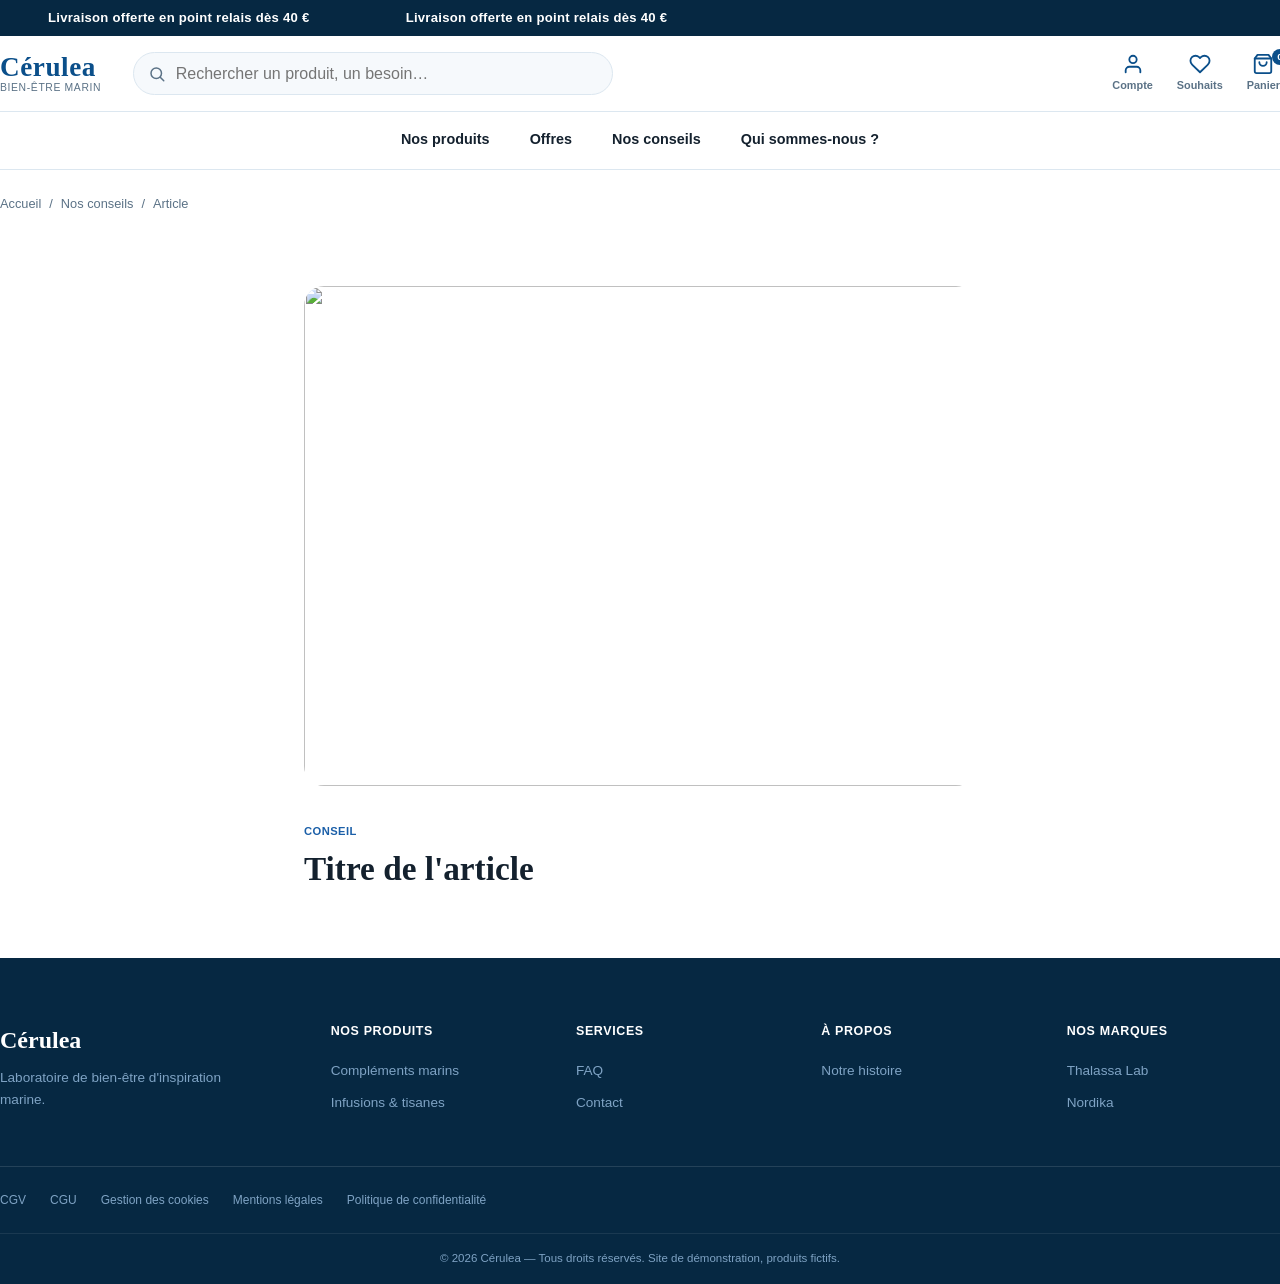
==== pages/article.html @ 28224908 "Version initiale du site Cérulea Site vitrine statique HTML/CSS/JS reprenant la structure fonctionne" ====
<!DOCTYPE html>
<html lang="fr">
<head>
<meta charset="UTF-8">
<meta name="viewport" content="width=device-width, initial-scale=1.0">
<title>Article — CÉRULEA</title>
<meta name="description" content="Conseils bien-être Cérulea.">
<link rel="icon" href="data:,">
<link rel="stylesheet" href="../css/variables.css">
<link rel="stylesheet" href="../css/base.css">
<link rel="stylesheet" href="../css/layout.css">
<link rel="stylesheet" href="../css/components.css">
<link rel="stylesheet" href="../css/responsive.css">
<style>
  .article-body { max-width: 720px; margin: 0 auto; padding: var(--space-6) var(--space-4); }
  .article-body img { border-radius: var(--radius-lg); margin-bottom: var(--space-5); aspect-ratio: 16/9; object-fit: cover; }
  .article-body h1 { font-family: var(--font-display); font-size: clamp(1.6rem, 2.6vw, 2.2rem); margin-bottom: var(--space-3); }
  .article-body p { margin-bottom: var(--space-3); color: var(--c-text); }
  .article-body h2 { color: var(--c-primary); font-size: 1.15rem; margin: var(--space-5) 0 var(--space-2); }
</style>
</head>
<body>
<a class="skip-link" href="#contenu">Aller au contenu</a>

<div class="announcement-bar">
  <div class="announcement-track">
    <span class="announcement-item">Livraison offerte en point relais dès 40 €</span>
    <span class="announcement-item" aria-hidden="true">Livraison offerte en point relais dès 40 €</span>
  </div>
</div>

<header class="site-header">
  <div class="container header-inner">
    <button class="header-burger" aria-label="Ouvrir le menu" aria-expanded="false"><span></span><span></span><span></span></button>
    <a href="../index.html" class="logo">
      <span class="logo-mark">Cérulea</span>
      <span class="logo-baseline">Bien-être marin</span>
    </a>
    <div class="header-search">
      <svg viewBox="0 0 24 24" fill="none" stroke="currentColor" stroke-width="2" stroke-linecap="round" stroke-linejoin="round"><circle cx="11" cy="11" r="7"/><line x1="21" y1="21" x2="16.65" y2="16.65"/></svg>
      <input type="search" placeholder="Rechercher un produit, un besoin…" aria-label="Rechercher">
    </div>
    <nav class="header-actions" aria-label="Compte et panier">
      <a href="contact.html" class="header-action">
        <svg viewBox="0 0 24 24" fill="none" stroke="currentColor" stroke-width="2" stroke-linecap="round" stroke-linejoin="round"><path d="M20 21v-2a4 4 0 0 0-4-4H8a4 4 0 0 0-4 4v2"/><circle cx="12" cy="7" r="4"/></svg>
        Compte
      </a>
      <a href="#" class="header-action">
        <svg viewBox="0 0 24 24" fill="none" stroke="currentColor" stroke-width="2" stroke-linecap="round" stroke-linejoin="round"><path d="M20.8 4.6a5.5 5.5 0 0 0-7.8 0L12 5.6l-1-1a5.5 5.5 0 0 0-7.8 7.8l1 1L12 21l7.8-7.6 1-1a5.5 5.5 0 0 0 0-7.8z"/></svg>
        Souhaits
        <span class="header-action-badge" data-wishlist-count>0</span>
      </a>
      <a href="#" class="header-action">
        <svg viewBox="0 0 24 24" fill="none" stroke="currentColor" stroke-width="2" stroke-linecap="round" stroke-linejoin="round"><path d="M6 2 3 6v14a2 2 0 0 0 2 2h14a2 2 0 0 0 2-2V6l-3-4Z"/><path d="M3 6h18"/><path d="M16 10a4 4 0 0 1-8 0"/></svg>
        Panier
        <span class="header-action-badge">0</span>
      </a>
    </nav>
  </div>
  <nav class="main-nav" aria-label="Navigation principale">
    <div class="container">
      <ul class="main-nav-list">
        <li class="main-nav-item"><a href="categorie.html?cat=complements" class="main-nav-link">Nos produits</a></li>
        <li class="main-nav-item"><a href="categorie.html?cat=offres" class="main-nav-link">Offres</a></li>
        <li class="main-nav-item"><a href="blog.html" class="main-nav-link">Nos conseils</a></li>
        <li class="main-nav-item"><a href="contact.html" class="main-nav-link">Qui sommes-nous&nbsp;?</a></li>
      </ul>
    </div>
  </nav>
</header>

<main id="contenu">
  <nav class="breadcrumb container" aria-label="Fil d'ariane">
    <a href="../index.html">Accueil</a> / <a href="blog.html">Nos conseils</a> / <span data-article-title>Article</span>
  </nav>

  <article class="article-body">
    <img id="article-image" src="https://placehold.co/900x500/0B4F8A/FFFFFF?text=Cerulea" alt="" width="900" height="500">
    <span class="article-card-tag" data-article-tag>Conseil</span>
    <h1 data-article-title>Titre de l'article</h1>
    <div data-article-content></div>
  </article>
</main>

<footer class="site-footer">
  <div class="container footer-top">
    <div>
      <p class="footer-brand-logo">Cérulea</p>
      <p class="footer-brand-text">Laboratoire de bien-être d'inspiration marine.</p>
    </div>
    <div class="footer-col">
      <p class="footer-col-title">Nos produits</p>
      <ul>
        <li><a href="categorie.html?cat=complements">Compléments marins</a></li>
        <li><a href="categorie.html?cat=infusions">Infusions &amp; tisanes</a></li>
      </ul>
    </div>
    <div class="footer-col">
      <p class="footer-col-title">Services</p>
      <ul>
        <li><a href="contact.html">FAQ</a></li>
        <li><a href="contact.html">Contact</a></li>
      </ul>
    </div>
    <div class="footer-col">
      <p class="footer-col-title">À propos</p>
      <ul>
        <li><a href="contact.html">Notre histoire</a></li>
      </ul>
    </div>
    <div class="footer-col">
      <p class="footer-col-title">Nos marques</p>
      <ul>
        <li><a href="#">Thalassa Lab</a></li>
        <li><a href="#">Nordika</a></li>
      </ul>
    </div>
  </div>
  <div class="container footer-bottom">
    <div class="footer-legal">
      <a href="cgv.html">CGV</a>
      <a href="cgu.html">CGU</a>
      <a href="cookies.html">Gestion des cookies</a>
      <a href="mentions-legales.html">Mentions légales</a>
      <a href="confidentialite.html">Politique de confidentialité</a>
    </div>
  </div>
  <p class="footer-copyright">© <span data-year></span> Cérulea — Tous droits réservés. Site de démonstration, produits fictifs.</p>
</footer>

<script src="../js/main.js"></script>
<script src="../js/wishlist.js"></script>
<script>
  const articles = {
    "magnesium-marin-sommeil": {
      title: "Pourquoi le magnésium marin aide à mieux dormir",
      tag: "Sommeil",
      img: "https://placehold.co/900x500/0B4F8A/FFFFFF?text=Magn%C3%A9sium+Marin",
      html: "<p>Le magnésium joue un rôle central dans la régulation du système nerveux. Sa forme marine, extraite de l'eau de mer profonde, est reconnue pour sa bonne tolérance digestive.</p><h2>Un minéral clé pour l'endormissement</h2><p>En soirée, un apport en magnésium peut aider à relâcher les tensions musculaires et à préparer le corps au repos.</p><h2>Comment l'intégrer à sa routine</h2><p>Une prise le soir, 30 minutes avant le coucher, associée à une réduction des écrans, constitue une base simple à mettre en place.</p>"
    },
    "algues-digestion": {
      title: "Ce que les algues font vraiment pour votre digestion",
      tag: "Digestion",
      img: "https://placehold.co/900x500/1B5FA8/FFFFFF?text=Algues+%26+Digestion",
      html: "<p>Riches en fibres et en minéraux, certaines algues comme le kombu sont utilisées depuis longtemps pour accompagner le confort digestif.</p><h2>Des fibres qui nourrissent le microbiote</h2><p>Elles favorisent le transit et l'équilibre de la flore intestinale.</p><h2>À quel moment les consommer</h2><p>En infusion après le repas, elles s'intègrent facilement à une routine quotidienne.</p>"
    },
    "routine-immunite-hiver": {
      title: "3 gestes simples pour soutenir son immunité cet hiver",
      tag: "Immunité",
      img: "https://placehold.co/900x500/083A66/FFFFFF?text=Routine+Hiver",
      html: "<p>L'hiver met notre organisme à l'épreuve. Quelques gestes simples permettent de soutenir ses défenses naturelles.</p><h2>1. Miser sur la vitamine C et le zinc marin</h2><p>Ces deux actifs sont régulièrement étudiés pour leur rôle dans le fonctionnement normal du système immunitaire.</p><h2>2. Soigner son sommeil</h2><p>Un sommeil de qualité reste l'un des piliers les plus sous-estimés de l'immunité.</p><h2>3. Bouger, même un peu</h2><p>Une activité physique modérée et régulière est bénéfique tout au long de l'année.</p>"
    },
    "circulation-jambes-legeres": {
      title: "Cinq habitudes simples pour des jambes plus légères",
      tag: "Circulation",
      img: "https://placehold.co/900x500/4FA3E3/FFFFFF?text=Jambes+L%C3%A9g%C3%A8res",
      html: "<p>La sensation de jambes lourdes touche de nombreuses personnes, en particulier en fin de journée.</p><h2>Surélever ses jambes</h2><p>Quelques minutes par jour suffisent à soulager la sensation de lourdeur.</p><h2>S'hydrater suffisamment</h2><p>Une bonne hydratation participe au bon fonctionnement de la circulation.</p>"
    },
    "stress-respiration": {
      title: "Trois exercices de respiration contre le stress du quotidien",
      tag: "Stress",
      img: "https://placehold.co/900x500/062842/FFFFFF?text=Stress+%26+Respiration",
      html: "<p>La respiration est un outil accessible à tout moment pour apaiser le système nerveux.</p><h2>La cohérence cardiaque</h2><p>Six respirations par minute, pendant cinq minutes, trois fois par jour.</p><h2>La respiration abdominale</h2><p>Elle favorise un relâchement profond du diaphragme et des épaules.</p>"
    },
    "peau-hydratation-hiver": {
      title: "Comment préserver l'hydratation de sa peau en hiver",
      tag: "Peau",
      img: "https://placehold.co/900x500/1B5FA8/FFFFFF?text=Peau+%26+Hydratation",
      html: "<p>Le froid et le chauffage assèchent la peau, qui a besoin d'une routine adaptée en hiver.</p><h2>Miser sur les actifs marins</h2><p>Le collagène marin et les oméga-3 participent au maintien du film hydrolipidique.</p><h2>Ne pas négliger l'intérieur</h2><p>Une bonne hydratation générale complète les soins appliqués sur la peau.</p>"
    }
  };
  const slug = new URLSearchParams(window.location.search).get("slug");
  const article = articles[slug];
  if (article) {
    document.title = article.title + " — CÉRULEA";
    document.querySelectorAll("[data-article-title]").forEach(el => el.textContent = article.title);
    document.querySelector("[data-article-tag]").textContent = article.tag;
    document.querySelector("[data-article-content]").innerHTML = article.html;
    document.getElementById("article-image").src = article.img;
    document.getElementById("article-image").alt = article.title;
  }
</script>
</body>
</html>
---- css/variables.css ----
/* ==========================================================================
   CÉRULEA — Variables globales (palette, typo, espacements, ombres)
   ========================================================================== */

:root {
  /* --- Neutres --- */
  --white: #FFFFFF;
  --gray-50: #F6F9FC;
  --gray-100: #EDF2F7;
  --gray-border: #DCE7F0;
  --text-primary: #14212E;
  --text-muted: #5B7286;

  /* --- Bleus de marque --- */
  --blue-950: #062842;
  --blue-900: #083A66;
  --blue-700: #0B4F8A;
  --blue-500: #1B5FA8;
  --blue-300: #4FA3E3;
  --blue-100: #EAF3FB;
  --blue-50: #F4F9FD;

  /* --- Tokens sémantiques --- */
  --c-bg: var(--white);
  --c-bg-alt: var(--gray-50);
  --c-section-accent: var(--blue-100);
  --c-section-accent-soft: var(--blue-50);
  --c-primary: var(--blue-700);
  --c-primary-hover: var(--blue-900);
  --c-secondary: var(--blue-500);
  --c-accent: var(--blue-300);
  --c-text: var(--text-primary);
  --c-text-muted: var(--text-muted);
  --c-border: var(--gray-border);
  --c-white: var(--white);
  --c-badge-bg: var(--blue-700);
  --c-badge-text: var(--white);
  --c-price-strike: var(--text-muted);
  --c-footer-bg: var(--blue-950);
  --c-footer-text: var(--blue-100);
  --c-footer-text-muted: #7FA3C4;

  /* --- Typographie --- */
  --font-base: "Segoe UI", -apple-system, BlinkMacSystemFont, "Helvetica Neue", Arial, sans-serif;
  --font-display: Georgia, "Times New Roman", serif;

  /* --- Rayons --- */
  --radius-sm: 6px;
  --radius-md: 12px;
  --radius-lg: 20px;
  --radius-pill: 999px;

  /* --- Ombres --- */
  --shadow-sm: 0 1px 3px rgba(11, 79, 138, 0.08);
  --shadow-md: 0 6px 20px rgba(11, 79, 138, 0.12);
  --shadow-lg: 0 16px 40px rgba(6, 40, 66, 0.16);

  /* --- Espacements --- */
  --space-1: 4px;
  --space-2: 8px;
  --space-3: 16px;
  --space-4: 24px;
  --space-5: 32px;
  --space-6: 48px;
  --space-7: 64px;
  --space-8: 96px;

  /* --- Conteneur --- */
  --container-max: 1280px;

  /* --- Transitions --- */
  --transition-fast: 0.15s ease;
  --transition-base: 0.25s ease;
}
---- css/base.css ----
/* ==========================================================================
   CÉRULEA — Reset et styles de base
   ========================================================================== */

*,
*::before,
*::after {
  box-sizing: border-box;
}

html {
  scroll-behavior: smooth;
}

body {
  margin: 0;
  font-family: var(--font-base);
  color: var(--c-text);
  background: var(--c-bg);
  line-height: 1.55;
  -webkit-font-smoothing: antialiased;
}

img {
  max-width: 100%;
  display: block;
}

a {
  color: inherit;
  text-decoration: none;
}

ul,
ol {
  margin: 0;
  padding: 0;
  list-style: none;
}

h1,
h2,
h3,
h4,
p {
  margin: 0;
}

button,
input,
select,
textarea {
  font-family: inherit;
  font-size: inherit;
  color: inherit;
}

button {
  cursor: pointer;
  border: none;
  background: none;
}

.container {
  width: 100%;
  max-width: var(--container-max);
  margin: 0 auto;
  padding: 0 var(--space-4);
}

.section {
  padding: var(--space-7) 0;
}

.section--accent {
  background: var(--c-section-accent);
}

.section--alt {
  background: var(--c-bg-alt);
}

.section-head {
  display: flex;
  align-items: flex-end;
  justify-content: space-between;
  gap: var(--space-4);
  margin-bottom: var(--space-5);
  flex-wrap: wrap;
}

.section-eyebrow {
  display: block;
  font-size: 0.8rem;
  font-weight: 700;
  letter-spacing: 0.08em;
  text-transform: uppercase;
  color: var(--c-secondary);
  margin-bottom: var(--space-2);
}

.section-title {
  font-size: clamp(1.5rem, 2.4vw, 2.1rem);
  font-weight: 700;
  color: var(--c-text);
}

.section-subtitle {
  color: var(--c-text-muted);
  font-size: 1rem;
  margin-top: var(--space-2);
  max-width: 60ch;
}

.link-more {
  color: var(--c-primary);
  font-weight: 600;
  white-space: nowrap;
  border-bottom: 2px solid var(--c-accent);
  padding-bottom: 2px;
  transition: color var(--transition-fast);
}

.link-more:hover {
  color: var(--c-primary-hover);
}

.visually-hidden {
  position: absolute;
  width: 1px;
  height: 1px;
  overflow: hidden;
  clip: rect(0 0 0 0);
  white-space: nowrap;
}

.skip-link {
  position: absolute;
  left: -999px;
  top: 0;
  background: var(--c-primary);
  color: var(--c-white);
  padding: var(--space-2) var(--space-3);
  z-index: 999;
  border-radius: 0 0 var(--radius-sm) 0;
}

.skip-link:focus {
  left: 0;
}

/* --- Boutons --- */
.btn {
  display: inline-flex;
  align-items: center;
  justify-content: center;
  gap: var(--space-2);
  padding: 0.85em 1.6em;
  border-radius: var(--radius-pill);
  font-weight: 600;
  font-size: 0.95rem;
  transition: background var(--transition-fast), color var(--transition-fast), transform var(--transition-fast);
}

.btn:active {
  transform: scale(0.98);
}

.btn--primary {
  background: var(--c-primary);
  color: var(--c-white);
}

.btn--primary:hover {
  background: var(--c-primary-hover);
}

.btn--outline {
  background: transparent;
  color: var(--c-white);
  border: 1.5px solid var(--c-white);
}

.btn--outline:hover {
  background: rgba(255, 255, 255, 0.15);
}

.btn--outline-blue {
  background: transparent;
  color: var(--c-primary);
  border: 1.5px solid var(--c-primary);
}

.btn--outline-blue:hover {
  background: var(--c-section-accent);
}

.btn--sm {
  padding: 0.55em 1.1em;
  font-size: 0.85rem;
}

.btn--block {
  width: 100%;
}
---- css/layout.css ----
/* ==========================================================================
   CÉRULEA — Structures de mise en page réutilisables
   ========================================================================== */

/* --- Grille de cartes (solutions, blog) --- */
.grid {
  display: grid;
  gap: var(--space-4);
}

.grid--3 {
  grid-template-columns: repeat(3, 1fr);
}

.grid--4 {
  grid-template-columns: repeat(4, 1fr);
}

.grid--6 {
  grid-template-columns: repeat(6, 1fr);
}

/* --- Piste de carrousel (scroll horizontal natif) --- */
.carousel {
  position: relative;
}

.carousel-track {
  display: flex;
  gap: var(--space-4);
  overflow-x: auto;
  scroll-snap-type: x mandatory;
  padding-bottom: var(--space-2);
  scrollbar-width: thin;
  scrollbar-color: var(--c-secondary) var(--c-bg-alt);
}

.carousel-track::-webkit-scrollbar {
  height: 8px;
}

.carousel-track::-webkit-scrollbar-thumb {
  background: var(--blue-300);
  border-radius: var(--radius-pill);
}

.carousel-track::-webkit-scrollbar-track {
  background: var(--c-bg-alt);
  border-radius: var(--radius-pill);
}

.carousel-track > * {
  scroll-snap-align: start;
  flex: 0 0 auto;
}

.carousel-nav {
  display: flex;
  gap: var(--space-2);
}

.carousel-nav-btn {
  width: 42px;
  height: 42px;
  border-radius: 50%;
  background: var(--c-white);
  border: 1.5px solid var(--c-border);
  display: flex;
  align-items: center;
  justify-content: center;
  transition: background var(--transition-fast), border-color var(--transition-fast);
}

.carousel-nav-btn:hover {
  background: var(--c-section-accent);
  border-color: var(--c-secondary);
}

.carousel-nav-btn svg {
  width: 18px;
  height: 18px;
  stroke: var(--c-primary);
}

/* --- Bandes horizontales scrollables (chips besoins) --- */
.chip-row {
  display: flex;
  gap: var(--space-3);
  overflow-x: auto;
  padding-bottom: var(--space-2);
}

.chip-row::-webkit-scrollbar {
  height: 6px;
}

.chip-row::-webkit-scrollbar-thumb {
  background: var(--blue-300);
  border-radius: var(--radius-pill);
}

@media (max-width: 1100px) {
  .grid--4 {
    grid-template-columns: repeat(2, 1fr);
  }
  .grid--6 {
    grid-template-columns: repeat(3, 1fr);
  }
  .grid--3 {
    grid-template-columns: repeat(2, 1fr);
  }
}

@media (max-width: 640px) {
  .grid--4,
  .grid--6,
  .grid--3 {
    grid-template-columns: repeat(2, 1fr);
  }
}
---- css/components.css ----
/* ==========================================================================
   CÉRULEA — Composants
   ========================================================================== */

/* --------------------------------------------------------------------------
   1. Bandeau d'annonce défilant
   -------------------------------------------------------------------------- */
.announcement-bar {
  background: var(--blue-950);
  color: var(--c-white);
  overflow: hidden;
  position: sticky;
  top: 0;
  z-index: 60;
}

.announcement-track {
  display: flex;
  width: max-content;
  animation: announcement-scroll 22s linear infinite;
}

.announcement-track:hover {
  animation-play-state: paused;
}

.announcement-item {
  padding: var(--space-2) var(--space-6);
  font-size: 0.82rem;
  font-weight: 600;
  letter-spacing: 0.02em;
  white-space: nowrap;
  display: flex;
  align-items: center;
  gap: var(--space-2);
}

.announcement-item svg {
  width: 14px;
  height: 14px;
  stroke: var(--blue-300);
  flex-shrink: 0;
}

@keyframes announcement-scroll {
  from {
    transform: translateX(0);
  }
  to {
    transform: translateX(-50%);
  }
}

/* --------------------------------------------------------------------------
   2. Header
   -------------------------------------------------------------------------- */
.site-header {
  position: sticky;
  top: 32px;
  z-index: 50;
  background: var(--c-white);
  border-bottom: 1px solid var(--c-border);
}

.header-inner {
  display: flex;
  align-items: center;
  gap: var(--space-5);
  padding: var(--space-3) 0;
}

.logo {
  display: flex;
  flex-direction: column;
  line-height: 1;
  flex-shrink: 0;
}

.logo-mark {
  font-family: var(--font-display);
  font-size: 1.7rem;
  font-weight: 700;
  color: var(--c-primary);
  letter-spacing: 0.02em;
}

.logo-baseline {
  font-size: 0.65rem;
  color: var(--c-text-muted);
  letter-spacing: 0.06em;
  text-transform: uppercase;
  margin-top: 2px;
}

.header-search {
  flex: 1;
  max-width: 480px;
  position: relative;
}

.header-search input {
  width: 100%;
  padding: 0.7em 1em 0.7em 2.6em;
  border-radius: var(--radius-pill);
  border: 1.5px solid var(--c-border);
  background: var(--c-bg-alt);
  transition: border-color var(--transition-fast);
}

.header-search input:focus {
  outline: none;
  border-color: var(--c-secondary);
  background: var(--c-white);
}

.header-search svg {
  position: absolute;
  left: 0.9em;
  top: 50%;
  transform: translateY(-50%);
  width: 18px;
  height: 18px;
  stroke: var(--c-text-muted);
}

.header-actions {
  display: flex;
  align-items: center;
  gap: var(--space-4);
  margin-left: auto;
}

.header-action {
  position: relative;
  display: flex;
  flex-direction: column;
  align-items: center;
  gap: 2px;
  font-size: 0.68rem;
  color: var(--c-text-muted);
  font-weight: 600;
}

.header-action svg {
  width: 22px;
  height: 22px;
  stroke: var(--c-primary);
}

.header-action:hover svg {
  stroke: var(--c-primary-hover);
}

.header-action-badge {
  position: absolute;
  top: -4px;
  right: -8px;
  background: var(--c-primary);
  color: var(--c-white);
  font-size: 0.62rem;
  font-weight: 700;
  min-width: 16px;
  height: 16px;
  border-radius: var(--radius-pill);
  display: flex;
  align-items: center;
  justify-content: center;
  padding: 0 3px;
}

.header-burger {
  display: none;
  width: 28px;
  height: 22px;
  position: relative;
  flex-direction: column;
  justify-content: space-between;
}

.header-burger span {
  display: block;
  height: 2.5px;
  width: 100%;
  background: var(--c-primary);
  border-radius: 2px;
}

/* --------------------------------------------------------------------------
   3. Navigation principale + Mega-menu
   -------------------------------------------------------------------------- */
.main-nav {
  border-top: 1px solid var(--c-border);
}

.main-nav-list {
  display: flex;
  justify-content: center;
  gap: var(--space-5);
}

.main-nav-item {
  position: relative;
}

.main-nav-link {
  display: block;
  padding: var(--space-3) var(--space-1);
  font-weight: 600;
  font-size: 0.9rem;
  color: var(--c-text);
  border-bottom: 3px solid transparent;
  transition: color var(--transition-fast), border-color var(--transition-fast);
}

.main-nav-item:hover .main-nav-link,
.main-nav-link[aria-expanded="true"] {
  color: var(--c-primary);
  border-color: var(--c-primary);
}

.mega-menu {
  position: absolute;
  top: 100%;
  left: 50%;
  transform: translateX(-50%);
  width: min(920px, 90vw);
  background: var(--c-white);
  border: 1px solid var(--c-border);
  border-radius: var(--radius-md);
  box-shadow: var(--shadow-lg);
  padding: var(--space-5);
  display: none;
  gap: var(--space-5);
  z-index: 40;
}

.main-nav-item.is-open .mega-menu {
  display: grid;
  grid-template-columns: repeat(3, 1fr) 1.2fr;
}

.mega-menu-col-title {
  font-size: 0.72rem;
  font-weight: 700;
  letter-spacing: 0.06em;
  text-transform: uppercase;
  color: var(--c-secondary);
  margin-bottom: var(--space-3);
}

.mega-menu-links li {
  margin-bottom: var(--space-2);
}

.mega-menu-links a {
  font-size: 0.88rem;
  color: var(--c-text);
  transition: color var(--transition-fast);
}

.mega-menu-links a:hover {
  color: var(--c-primary);
}

.mega-menu-highlight {
  background: var(--c-section-accent);
  border-radius: var(--radius-md);
  padding: var(--space-3);
}

.mega-menu-highlight img {
  border-radius: var(--radius-sm);
  margin-bottom: var(--space-2);
  aspect-ratio: 4/3;
  object-fit: cover;
}

.mega-menu-highlight-title {
  font-weight: 700;
  font-size: 0.9rem;
  margin-bottom: var(--space-1);
}

.mega-menu-highlight-text {
  font-size: 0.8rem;
  color: var(--c-text-muted);
  margin-bottom: var(--space-2);
}

/* --------------------------------------------------------------------------
   4. Hero
   -------------------------------------------------------------------------- */
.hero-grid {
  display: grid;
  grid-template-columns: 1.6fr 1fr;
  gap: var(--space-4);
}

.hero-banner {
  position: relative;
  border-radius: var(--radius-lg);
  overflow: hidden;
  min-height: 380px;
  display: flex;
  align-items: center;
  color: var(--c-white);
}

.hero-banner picture,
.hero-banner img {
  position: absolute;
  inset: 0;
  width: 100%;
  height: 100%;
  object-fit: cover;
  z-index: 0;
}

.hero-banner picture img {
  position: static;
}

.hero-banner::after {
  content: "";
  position: absolute;
  inset: 0;
  background: linear-gradient(120deg, rgba(6, 40, 66, 0.75), rgba(11, 79, 138, 0.35));
  z-index: 1;
}

.hero-banner--secondary {
  min-height: 180px;
}

.hero-content {
  position: relative;
  z-index: 2;
  padding: var(--space-6);
  max-width: 420px;
}

.hero-eyebrow {
  display: inline-block;
  background: rgba(255, 255, 255, 0.18);
  padding: 0.3em 0.9em;
  border-radius: var(--radius-pill);
  font-size: 0.75rem;
  font-weight: 700;
  letter-spacing: 0.04em;
  margin-bottom: var(--space-3);
}

.hero-title {
  font-family: var(--font-display);
  font-size: clamp(1.6rem, 3vw, 2.4rem);
  font-weight: 700;
  margin-bottom: var(--space-3);
  line-height: 1.15;
}

.hero-text {
  font-size: 0.95rem;
  opacity: 0.92;
  margin-bottom: var(--space-4);
}

.hero-secondary-stack {
  display: flex;
  flex-direction: column;
  gap: var(--space-4);
}

/* --------------------------------------------------------------------------
   5. Carte produit
   -------------------------------------------------------------------------- */
.product-card {
  width: 240px;
  background: var(--c-white);
  border: 1px solid var(--c-border);
  border-radius: var(--radius-md);
  overflow: hidden;
  display: flex;
  flex-direction: column;
  transition: box-shadow var(--transition-base), transform var(--transition-base);
}

.product-card:hover {
  box-shadow: var(--shadow-md);
  transform: translateY(-3px);
}

.product-card-media {
  position: relative;
  aspect-ratio: 1/1;
  background: var(--c-section-accent);
}

.product-card-media img {
  width: 100%;
  height: 100%;
  object-fit: cover;
}

.product-badge {
  position: absolute;
  top: var(--space-2);
  left: var(--space-2);
  background: var(--c-badge-bg);
  color: var(--c-badge-text);
  font-size: 0.7rem;
  font-weight: 700;
  padding: 0.35em 0.7em;
  border-radius: var(--radius-pill);
}

.wishlist-btn {
  position: absolute;
  top: var(--space-2);
  right: var(--space-2);
  width: 34px;
  height: 34px;
  border-radius: 50%;
  background: rgba(255, 255, 255, 0.92);
  display: flex;
  align-items: center;
  justify-content: center;
  transition: background var(--transition-fast);
}

.wishlist-btn svg {
  width: 17px;
  height: 17px;
  stroke: var(--c-primary);
  fill: none;
  transition: fill var(--transition-fast);
}

.wishlist-btn:hover {
  background: var(--c-white);
}

.wishlist-btn.is-active svg {
  fill: var(--c-primary);
}

.product-card-body {
  padding: var(--space-3);
  display: flex;
  flex-direction: column;
  gap: var(--space-1);
  flex: 1;
}

.product-card-category {
  font-size: 0.68rem;
  color: var(--c-secondary);
  font-weight: 700;
  text-transform: uppercase;
  letter-spacing: 0.04em;
}

.product-card-title {
  font-size: 0.92rem;
  font-weight: 600;
  color: var(--c-text);
  line-height: 1.3;
}

.product-card-rating {
  display: flex;
  align-items: center;
  gap: 4px;
  font-size: 0.75rem;
  color: var(--c-text-muted);
}

.product-card-rating svg {
  width: 13px;
  height: 13px;
  fill: var(--blue-300);
  stroke: none;
}

.product-card-prices {
  margin-top: auto;
  padding-top: var(--space-2);
  display: flex;
  align-items: baseline;
  gap: var(--space-2);
}

.price-current {
  font-size: 1.05rem;
  font-weight: 700;
  color: var(--c-primary);
}

.price-old {
  font-size: 0.82rem;
  color: var(--c-price-strike);
  text-decoration: line-through;
}

.product-card-add {
  margin: 0 var(--space-3) var(--space-3);
}

/* --------------------------------------------------------------------------
   6. Section thématique
   -------------------------------------------------------------------------- */
.theme-banner {
  border-radius: var(--radius-lg);
  background: linear-gradient(120deg, var(--blue-900), var(--blue-700));
  color: var(--c-white);
  padding: var(--space-6);
  display: grid;
  grid-template-columns: 1fr 1fr;
  align-items: center;
  gap: var(--space-5);
  overflow: hidden;
}

.theme-banner-text .hero-eyebrow {
  background: rgba(255, 255, 255, 0.16);
}

.theme-banner-image {
  border-radius: var(--radius-md);
  overflow: hidden;
}

/* --------------------------------------------------------------------------
   7. Avis clients
   -------------------------------------------------------------------------- */
.review-card {
  width: 300px;
  background: var(--c-white);
  border: 1px solid var(--c-border);
  border-radius: var(--radius-md);
  padding: var(--space-4);
  display: flex;
  flex-direction: column;
  gap: var(--space-2);
}

.review-stars {
  display: flex;
  gap: 3px;
}

.review-stars svg {
  width: 15px;
  height: 15px;
  fill: var(--blue-300);
}

.review-text {
  font-size: 0.9rem;
  color: var(--c-text);
  line-height: 1.5;
}

.review-author {
  display: flex;
  align-items: center;
  gap: var(--space-2);
  margin-top: var(--space-2);
}

.review-avatar {
  width: 36px;
  height: 36px;
  border-radius: 50%;
  background: var(--c-section-accent);
  color: var(--c-primary);
  font-weight: 700;
  font-size: 0.85rem;
  display: flex;
  align-items: center;
  justify-content: center;
}

.review-name {
  font-size: 0.82rem;
  font-weight: 700;
}

.review-meta {
  font-size: 0.72rem;
  color: var(--c-text-muted);
}

/* --------------------------------------------------------------------------
   8. Grille "nos solutions"
   -------------------------------------------------------------------------- */
.solution-card {
  position: relative;
  border-radius: var(--radius-md);
  overflow: hidden;
  aspect-ratio: 4/5;
  color: var(--c-white);
  display: flex;
  align-items: flex-end;
}

.solution-card img {
  position: absolute;
  inset: 0;
  width: 100%;
  height: 100%;
  object-fit: cover;
}

.solution-card::after {
  content: "";
  position: absolute;
  inset: 0;
  background: linear-gradient(0deg, rgba(6, 40, 66, 0.82), rgba(6, 40, 66, 0.05) 60%);
}

.solution-card-body {
  position: relative;
  z-index: 1;
  padding: var(--space-3);
}

.solution-card-title {
  font-weight: 700;
  font-size: 1rem;
  margin-bottom: 4px;
}

.solution-card-link {
  font-size: 0.78rem;
  border-bottom: 1px solid rgba(255, 255, 255, 0.6);
}

/* --------------------------------------------------------------------------
   9. Bandeau de valeurs / réassurance
   -------------------------------------------------------------------------- */
.values-grid,
.trust-grid {
  display: grid;
  grid-template-columns: repeat(4, 1fr);
  gap: var(--space-4);
}

.value-item,
.trust-item {
  display: flex;
  flex-direction: column;
  align-items: center;
  text-align: center;
  gap: var(--space-2);
  padding: var(--space-3);
}

.value-icon,
.trust-icon {
  width: 52px;
  height: 52px;
  border-radius: 50%;
  background: var(--c-section-accent);
  display: flex;
  align-items: center;
  justify-content: center;
}

.value-icon svg,
.trust-icon svg {
  width: 24px;
  height: 24px;
  stroke: var(--c-primary);
}

.value-title,
.trust-title {
  font-weight: 700;
  font-size: 0.9rem;
}

.value-text,
.trust-text {
  font-size: 0.8rem;
  color: var(--c-text-muted);
}

.trust-band {
  background: var(--c-section-accent);
}

/* --------------------------------------------------------------------------
   10. Chips besoins
   -------------------------------------------------------------------------- */
.chip {
  display: flex;
  align-items: center;
  gap: var(--space-2);
  padding: 0.6em 1.2em;
  border-radius: var(--radius-pill);
  background: var(--c-white);
  border: 1.5px solid var(--c-border);
  font-size: 0.85rem;
  font-weight: 600;
  white-space: nowrap;
  transition: background var(--transition-fast), border-color var(--transition-fast), color var(--transition-fast);
}

.chip:hover {
  background: var(--c-primary);
  border-color: var(--c-primary);
  color: var(--c-white);
}

/* --------------------------------------------------------------------------
   11. Bloc conseils / blog
   -------------------------------------------------------------------------- */
.article-card {
  background: var(--c-white);
  border: 1px solid var(--c-border);
  border-radius: var(--radius-md);
  overflow: hidden;
  display: flex;
  flex-direction: column;
}

.article-card-media {
  aspect-ratio: 16/10;
  overflow: hidden;
}

.article-card-media img {
  width: 100%;
  height: 100%;
  object-fit: cover;
  transition: transform var(--transition-base);
}

.article-card:hover .article-card-media img {
  transform: scale(1.05);
}

.article-card-body {
  padding: var(--space-4);
  display: flex;
  flex-direction: column;
  gap: var(--space-2);
}

.article-card-tag {
  font-size: 0.7rem;
  font-weight: 700;
  text-transform: uppercase;
  letter-spacing: 0.04em;
  color: var(--c-secondary);
}

.article-card-title {
  font-size: 1.05rem;
  font-weight: 700;
  line-height: 1.3;
}

.article-card-excerpt {
  font-size: 0.85rem;
  color: var(--c-text-muted);
}

.article-card-link {
  margin-top: var(--space-2);
  font-size: 0.85rem;
  font-weight: 700;
  color: var(--c-primary);
  display: inline-flex;
  align-items: center;
  gap: 4px;
}

/* --------------------------------------------------------------------------
   12. Newsletter
   -------------------------------------------------------------------------- */
.newsletter {
  background: linear-gradient(120deg, var(--blue-700), var(--blue-500));
  border-radius: var(--radius-lg);
  color: var(--c-white);
  padding: var(--space-6);
  display: grid;
  grid-template-columns: 1.2fr 1fr;
  align-items: center;
  gap: var(--space-5);
}

.newsletter-title {
  font-family: var(--font-display);
  font-size: clamp(1.4rem, 2.4vw, 1.9rem);
  margin-bottom: var(--space-2);
}

.newsletter-text {
  font-size: 0.92rem;
  opacity: 0.92;
}

.newsletter-form {
  display: flex;
  gap: var(--space-2);
}

.newsletter-form input {
  flex: 1;
  padding: 0.9em 1.2em;
  border-radius: var(--radius-pill);
  border: none;
}

.newsletter-form input:focus {
  outline: 3px solid rgba(255, 255, 255, 0.5);
}

.newsletter-note {
  font-size: 0.72rem;
  opacity: 0.8;
  margin-top: var(--space-2);
}

.newsletter-feedback {
  font-size: 0.85rem;
  font-weight: 700;
  margin-top: var(--space-2);
  min-height: 1.2em;
}

/* --------------------------------------------------------------------------
   13. Footer
   -------------------------------------------------------------------------- */
.site-footer {
  background: var(--c-footer-bg);
  color: var(--c-footer-text);
}

.footer-top {
  padding: var(--space-7) 0 var(--space-5);
  display: grid;
  grid-template-columns: 1.4fr repeat(4, 1fr);
  gap: var(--space-5);
}

.footer-col-title {
  font-size: 0.78rem;
  font-weight: 700;
  text-transform: uppercase;
  letter-spacing: 0.05em;
  color: var(--c-white);
  margin-bottom: var(--space-3);
}

.footer-col li {
  margin-bottom: var(--space-2);
}

.footer-col a {
  font-size: 0.85rem;
  color: var(--c-footer-text-muted);
  transition: color var(--transition-fast);
}

.footer-col a:hover {
  color: var(--c-white);
}

.footer-brand-logo {
  font-family: var(--font-display);
  font-size: 1.5rem;
  font-weight: 700;
  color: var(--c-white);
  margin-bottom: var(--space-2);
}

.footer-brand-text {
  font-size: 0.85rem;
  color: var(--c-footer-text-muted);
  margin-bottom: var(--space-4);
  max-width: 32ch;
}

.footer-socials {
  display: flex;
  gap: var(--space-2);
}

.footer-social-link {
  width: 36px;
  height: 36px;
  border-radius: 50%;
  border: 1px solid rgba(255, 255, 255, 0.25);
  display: flex;
  align-items: center;
  justify-content: center;
}

.footer-social-link svg {
  width: 16px;
  height: 16px;
  stroke: var(--c-white);
}

.footer-social-link:hover {
  background: rgba(255, 255, 255, 0.12);
}

.footer-partner-logos {
  display: flex;
  gap: var(--space-3);
  flex-wrap: wrap;
}

.footer-partner-logo {
  padding: var(--space-2) var(--space-3);
  border: 1px solid rgba(255, 255, 255, 0.25);
  border-radius: var(--radius-sm);
  font-size: 0.78rem;
  font-weight: 700;
  color: var(--c-white);
}

.footer-bottom {
  border-top: 1px solid rgba(255, 255, 255, 0.12);
  padding: var(--space-4) 0;
  display: flex;
  align-items: center;
  justify-content: space-between;
  gap: var(--space-4);
  flex-wrap: wrap;
}

.footer-legal {
  display: flex;
  gap: var(--space-4);
  flex-wrap: wrap;
}

.footer-legal a {
  font-size: 0.75rem;
  color: var(--c-footer-text-muted);
}

.footer-legal a:hover {
  color: var(--c-white);
}

.footer-lang-select {
  background: transparent;
  border: 1px solid rgba(255, 255, 255, 0.25);
  color: var(--c-white);
  border-radius: var(--radius-sm);
  padding: 0.4em 0.8em;
  font-size: 0.78rem;
}

.footer-payments {
  display: flex;
  gap: var(--space-2);
}

.footer-payment-badge {
  padding: 0.3em 0.7em;
  background: rgba(255, 255, 255, 0.1);
  border-radius: var(--radius-sm);
  font-size: 0.7rem;
  font-weight: 700;
  color: var(--c-white);
}

.footer-copyright {
  font-size: 0.72rem;
  color: var(--c-footer-text-muted);
  text-align: center;
  padding: var(--space-3) 0;
  border-top: 1px solid rgba(255, 255, 255, 0.08);
}

/* --------------------------------------------------------------------------
   14. Fil d'ariane / page interne générique
   -------------------------------------------------------------------------- */
.breadcrumb {
  display: flex;
  gap: var(--space-2);
  font-size: 0.8rem;
  color: var(--c-text-muted);
  padding: var(--space-4) 0;
}

.breadcrumb a:hover {
  color: var(--c-primary);
}

.page-hero {
  background: var(--c-section-accent);
  padding: var(--space-6) 0;
  text-align: center;
}

.page-hero h1 {
  font-family: var(--font-display);
  font-size: clamp(1.8rem, 3vw, 2.6rem);
  color: var(--c-primary);
}

.page-hero p {
  color: var(--c-text-muted);
  margin-top: var(--space-2);
}

.legal-content {
  max-width: 760px;
  margin: 0 auto;
  padding: var(--space-6) var(--space-4);
}

.legal-content h2 {
  color: var(--c-primary);
  font-size: 1.2rem;
  margin: var(--space-5) 0 var(--space-2);
}

.legal-content p,
.legal-content li {
  color: var(--c-text);
  font-size: 0.92rem;
  margin-bottom: var(--space-2);
}

.legal-content li {
  list-style: disc;
  margin-left: var(--space-4);
}
---- css/responsive.css ----
/* ==========================================================================
   CÉRULEA — Responsive
   ========================================================================== */

/* --- Tablette --- */
@media (max-width: 1024px) {
  .hero-grid {
    grid-template-columns: 1fr;
  }

  .theme-banner {
    grid-template-columns: 1fr;
  }

  .newsletter {
    grid-template-columns: 1fr;
    text-align: center;
  }

  .newsletter-form {
    max-width: 420px;
    margin: 0 auto;
  }

  .footer-top {
    grid-template-columns: 1fr 1fr;
  }

  .values-grid,
  .trust-grid {
    grid-template-columns: repeat(2, 1fr);
  }
}

/* --- Mobile --- */
@media (max-width: 760px) {
  .header-search {
    order: 3;
    max-width: none;
    width: 100%;
  }

  .header-inner {
    flex-wrap: wrap;
  }

  .header-burger {
    display: flex;
  }

  .main-nav {
    display: none;
  }

  body.nav-open .main-nav {
    display: block;
  }

  .main-nav-list {
    flex-direction: column;
    gap: 0;
  }

  .main-nav-item {
    border-bottom: 1px solid var(--c-border);
  }

  .main-nav-link {
    display: flex;
    align-items: center;
    justify-content: space-between;
    padding: var(--space-3) var(--space-4);
  }

  .mega-menu {
    display: none;
    position: static;
    transform: none;
    width: 100%;
    box-shadow: none;
    border: none;
    border-radius: 0;
    background: var(--c-bg-alt);
    padding: var(--space-3) var(--space-4);
  }

  .main-nav-item.is-open .mega-menu {
    display: flex;
    flex-direction: column;
    grid-template-columns: none;
  }

  .mega-menu-highlight {
    display: none;
  }

  .hero-content {
    padding: var(--space-4);
    max-width: none;
  }

  .theme-banner {
    padding: var(--space-4);
  }

  .newsletter {
    padding: var(--space-4);
  }

  .newsletter-form {
    flex-direction: column;
  }

  .footer-top {
    grid-template-columns: 1fr;
    padding: var(--space-5) 0 var(--space-4);
  }

  .footer-bottom {
    flex-direction: column;
    align-items: flex-start;
  }

  .values-grid,
  .trust-grid {
    grid-template-columns: repeat(2, 1fr);
  }

  .section {
    padding: var(--space-5) 0;
  }

  .section-head {
    flex-direction: column;
    align-items: flex-start;
  }
}

@media (max-width: 480px) {
  .values-grid,
  .trust-grid {
    grid-template-columns: 1fr;
  }

  .product-card {
    width: 200px;
  }

  .review-card {
    width: 260px;
  }
}
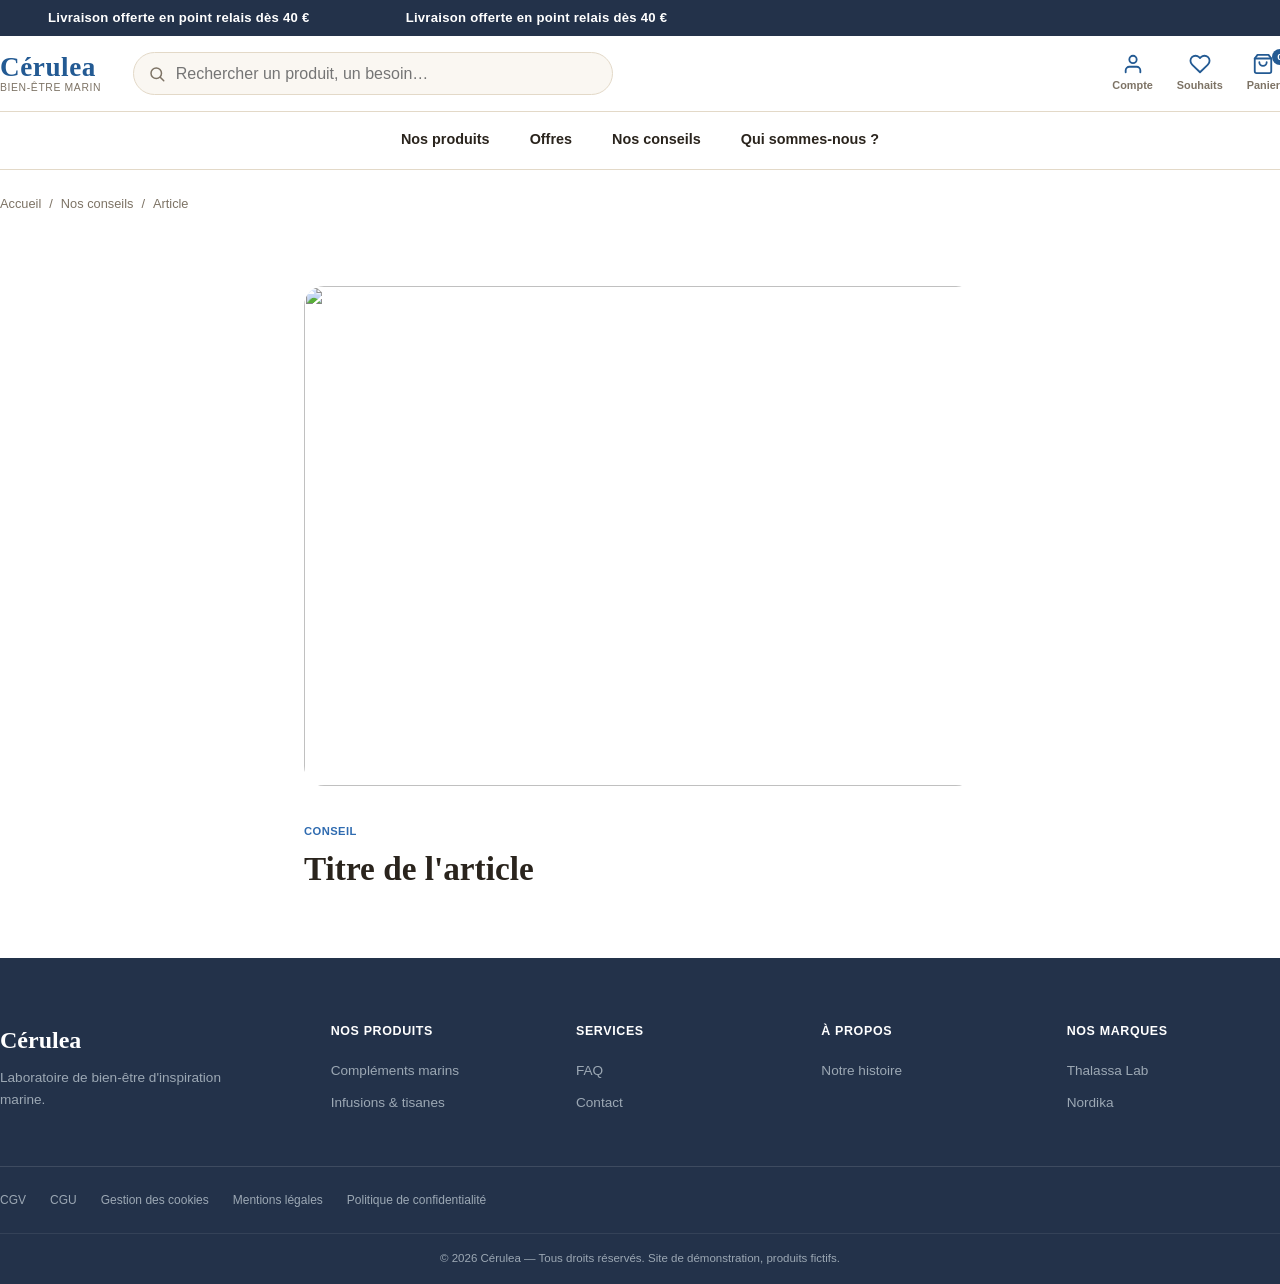
==== commit 58798e36: "Remplace les placeholders texte par de vraies photos thématiques Chaque produit, bannière, mega-menu" ====
--- a/pages/article.html
+++ b/pages/article.html
@@ -75,7 +75,7 @@
   </nav>
 
   <article class="article-body">
-    <img id="article-image" src="https://placehold.co/900x500/0B4F8A/FFFFFF?text=Cerulea" alt="" width="900" height="500">
+    <img id="article-image" src="https://loremflickr.com/900/500/bedroom?lock=401" alt="" width="900" height="500">
     <span class="article-card-tag" data-article-tag>Conseil</span>
     <h1 data-article-title>Titre de l'article</h1>
     <div data-article-content></div>
@@ -135,37 +135,37 @@
     "magnesium-marin-sommeil": {
       title: "Pourquoi le magnésium marin aide à mieux dormir",
       tag: "Sommeil",
-      img: "https://placehold.co/900x500/0B4F8A/FFFFFF?text=Magn%C3%A9sium+Marin",
+      img: "https://loremflickr.com/900/500/bedroom?lock=401",
       html: "<p>Le magnésium joue un rôle central dans la régulation du système nerveux. Sa forme marine, extraite de l'eau de mer profonde, est reconnue pour sa bonne tolérance digestive.</p><h2>Un minéral clé pour l'endormissement</h2><p>En soirée, un apport en magnésium peut aider à relâcher les tensions musculaires et à préparer le corps au repos.</p><h2>Comment l'intégrer à sa routine</h2><p>Une prise le soir, 30 minutes avant le coucher, associée à une réduction des écrans, constitue une base simple à mettre en place.</p>"
     },
     "algues-digestion": {
       title: "Ce que les algues font vraiment pour votre digestion",
       tag: "Digestion",
-      img: "https://placehold.co/900x500/1B5FA8/FFFFFF?text=Algues+%26+Digestion",
+      img: "https://loremflickr.com/900/500/seaweed?lock=402",
       html: "<p>Riches en fibres et en minéraux, certaines algues comme le kombu sont utilisées depuis longtemps pour accompagner le confort digestif.</p><h2>Des fibres qui nourrissent le microbiote</h2><p>Elles favorisent le transit et l'équilibre de la flore intestinale.</p><h2>À quel moment les consommer</h2><p>En infusion après le repas, elles s'intègrent facilement à une routine quotidienne.</p>"
     },
     "routine-immunite-hiver": {
       title: "3 gestes simples pour soutenir son immunité cet hiver",
       tag: "Immunité",
-      img: "https://placehold.co/900x500/083A66/FFFFFF?text=Routine+Hiver",
+      img: "https://loremflickr.com/900/500/winter?lock=403",
       html: "<p>L'hiver met notre organisme à l'épreuve. Quelques gestes simples permettent de soutenir ses défenses naturelles.</p><h2>1. Miser sur la vitamine C et le zinc marin</h2><p>Ces deux actifs sont régulièrement étudiés pour leur rôle dans le fonctionnement normal du système immunitaire.</p><h2>2. Soigner son sommeil</h2><p>Un sommeil de qualité reste l'un des piliers les plus sous-estimés de l'immunité.</p><h2>3. Bouger, même un peu</h2><p>Une activité physique modérée et régulière est bénéfique tout au long de l'année.</p>"
     },
     "circulation-jambes-legeres": {
       title: "Cinq habitudes simples pour des jambes plus légères",
       tag: "Circulation",
-      img: "https://placehold.co/900x500/4FA3E3/FFFFFF?text=Jambes+L%C3%A9g%C3%A8res",
+      img: "https://loremflickr.com/900/500/running?lock=404",
       html: "<p>La sensation de jambes lourdes touche de nombreuses personnes, en particulier en fin de journée.</p><h2>Surélever ses jambes</h2><p>Quelques minutes par jour suffisent à soulager la sensation de lourdeur.</p><h2>S'hydrater suffisamment</h2><p>Une bonne hydratation participe au bon fonctionnement de la circulation.</p>"
     },
     "stress-respiration": {
       title: "Trois exercices de respiration contre le stress du quotidien",
       tag: "Stress",
-      img: "https://placehold.co/900x500/062842/FFFFFF?text=Stress+%26+Respiration",
+      img: "https://loremflickr.com/900/500/meditation?lock=405",
       html: "<p>La respiration est un outil accessible à tout moment pour apaiser le système nerveux.</p><h2>La cohérence cardiaque</h2><p>Six respirations par minute, pendant cinq minutes, trois fois par jour.</p><h2>La respiration abdominale</h2><p>Elle favorise un relâchement profond du diaphragme et des épaules.</p>"
     },
     "peau-hydratation-hiver": {
       title: "Comment préserver l'hydratation de sa peau en hiver",
       tag: "Peau",
-      img: "https://placehold.co/900x500/1B5FA8/FFFFFF?text=Peau+%26+Hydratation",
+      img: "https://loremflickr.com/900/500/moisturizer?lock=406",
       html: "<p>Le froid et le chauffage assèchent la peau, qui a besoin d'une routine adaptée en hiver.</p><h2>Miser sur les actifs marins</h2><p>Le collagène marin et les oméga-3 participent au maintien du film hydrolipidique.</p><h2>Ne pas négliger l'intérieur</h2><p>Une bonne hydratation générale complète les soins appliqués sur la peau.</p>"
     }
   };
--- a/css/variables.css
+++ b/css/variables.css
@@ -3,22 +3,22 @@
    ========================================================================== */
 
 :root {
-  /* --- Neutres --- */
+  /* --- Neutres (chauds) --- */
   --white: #FFFFFF;
-  --gray-50: #F6F9FC;
-  --gray-100: #EDF2F7;
-  --gray-border: #DCE7F0;
-  --text-primary: #14212E;
-  --text-muted: #5B7286;
+  --gray-50: #FAF7F2;
+  --gray-100: #F1EAE0;
+  --gray-border: #E3D9C8;
+  --text-primary: #2A241D;
+  --text-muted: #7D7365;
 
-  /* --- Bleus de marque --- */
-  --blue-950: #062842;
-  --blue-900: #083A66;
-  --blue-700: #0B4F8A;
-  --blue-500: #1B5FA8;
-  --blue-300: #4FA3E3;
-  --blue-100: #EAF3FB;
-  --blue-50: #F4F9FD;
+  /* --- Bleus de marque (adoucis) --- */
+  --blue-950: #23324A;
+  --blue-900: #2E4468;
+  --blue-700: #235A93;
+  --blue-500: #2F6BB0;
+  --blue-300: #5EACE3;
+  --blue-100: #EEF3F9;
+  --blue-50: #FAF8F4;
 
   /* --- Tokens sémantiques --- */
   --c-bg: var(--white);
@@ -38,7 +38,7 @@
   --c-price-strike: var(--text-muted);
   --c-footer-bg: var(--blue-950);
   --c-footer-text: var(--blue-100);
-  --c-footer-text-muted: #7FA3C4;
+  --c-footer-text-muted: #9CA8B4;
 
   /* --- Typographie --- */
   --font-base: "Segoe UI", -apple-system, BlinkMacSystemFont, "Helvetica Neue", Arial, sans-serif;
@@ -51,9 +51,9 @@
   --radius-pill: 999px;
 
   /* --- Ombres --- */
-  --shadow-sm: 0 1px 3px rgba(11, 79, 138, 0.08);
-  --shadow-md: 0 6px 20px rgba(11, 79, 138, 0.12);
-  --shadow-lg: 0 16px 40px rgba(6, 40, 66, 0.16);
+  --shadow-sm: 0 1px 3px rgba(35, 90, 147, 0.08);
+  --shadow-md: 0 6px 20px rgba(35, 90, 147, 0.12);
+  --shadow-lg: 0 16px 40px rgba(35, 50, 74, 0.16);
 
   /* --- Espacements --- */
   --space-1: 4px;
--- a/css/components.css
+++ b/css/components.css
@@ -324,7 +324,7 @@
   content: "";
   position: absolute;
   inset: 0;
-  background: linear-gradient(120deg, rgba(6, 40, 66, 0.75), rgba(11, 79, 138, 0.35));
+  background: linear-gradient(120deg, rgba(35, 50, 74, 0.75), rgba(35, 90, 147, 0.35));
   z-index: 1;
 }
 
@@ -615,7 +615,7 @@
   content: "";
   position: absolute;
   inset: 0;
-  background: linear-gradient(0deg, rgba(6, 40, 66, 0.82), rgba(6, 40, 66, 0.05) 60%);
+  background: linear-gradient(0deg, rgba(35, 50, 74, 0.82), rgba(35, 50, 74, 0.05) 60%);
 }
 
 .solution-card-body {
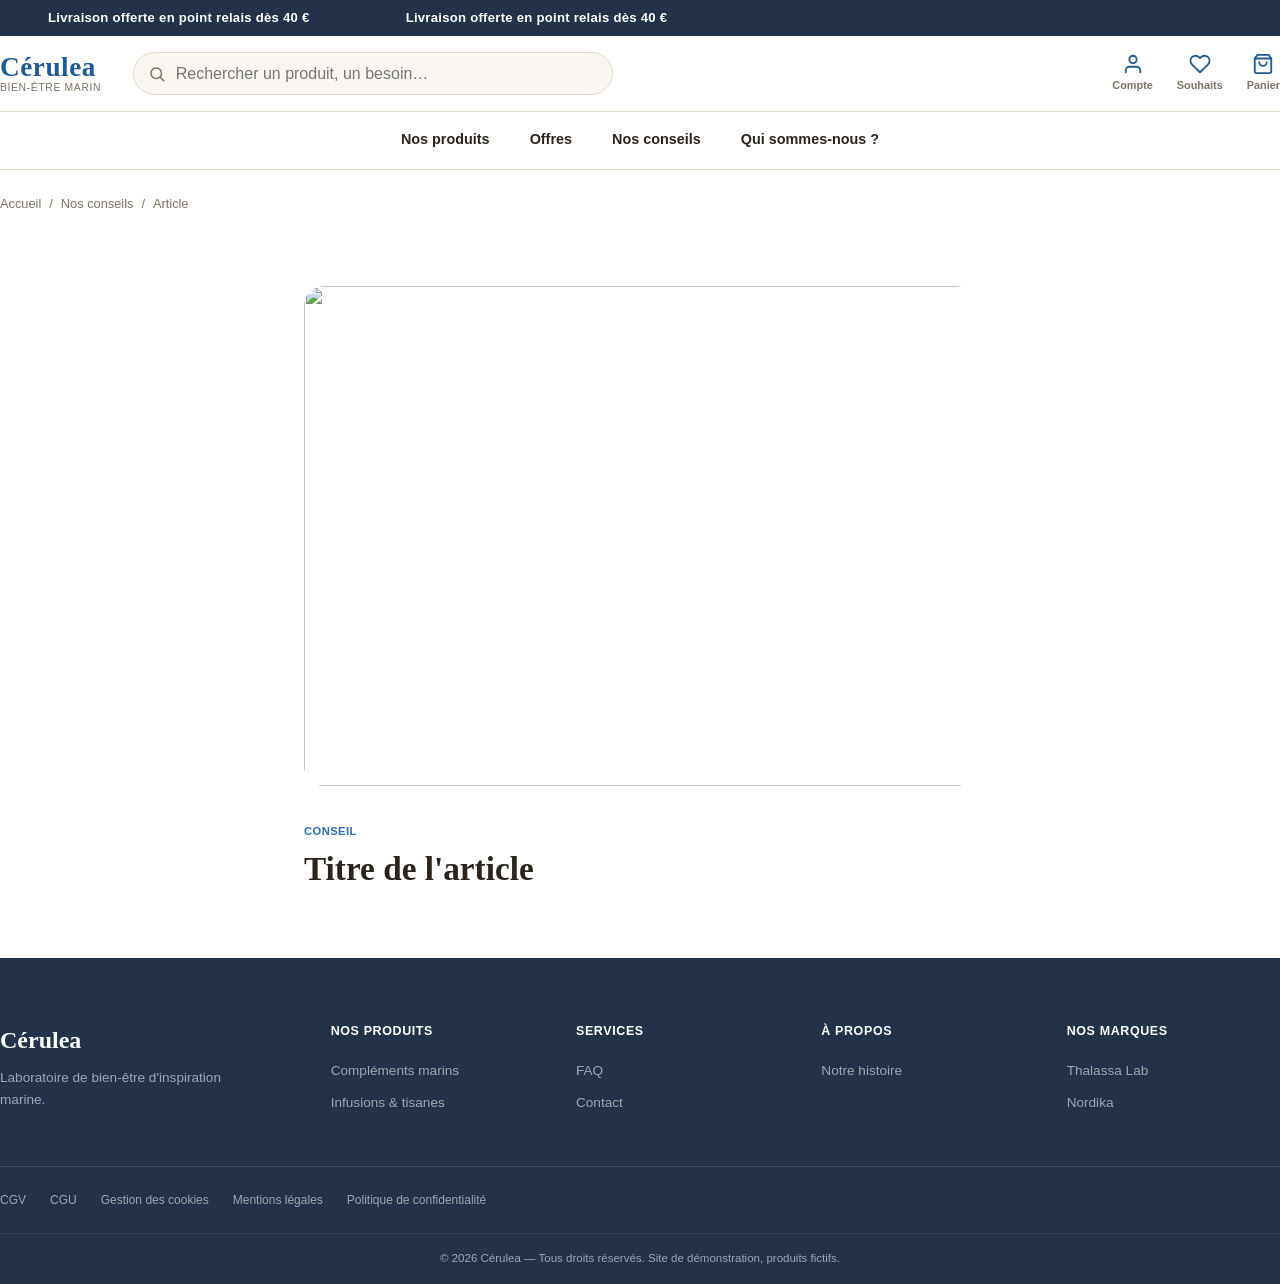
==== commit cbb0b05c: "Rend la fonction "Ajouter au panier" réellement fonctionnelle Les boutons panier (cartes produits + " ====
--- a/pages/article.html
+++ b/pages/article.html
@@ -53,7 +53,7 @@
       <a href="#" class="header-action">
         <svg viewBox="0 0 24 24" fill="none" stroke="currentColor" stroke-width="2" stroke-linecap="round" stroke-linejoin="round"><path d="M6 2 3 6v14a2 2 0 0 0 2 2h14a2 2 0 0 0 2-2V6l-3-4Z"/><path d="M3 6h18"/><path d="M16 10a4 4 0 0 1-8 0"/></svg>
         Panier
-        <span class="header-action-badge">0</span>
+        <span class="header-action-badge" data-cart-count>0</span>
       </a>
     </nav>
   </div>
@@ -130,6 +130,7 @@
 
 <script src="../js/main.js"></script>
 <script src="../js/wishlist.js"></script>
+<script src="../js/cart.js"></script>
 <script>
   const articles = {
     "magnesium-marin-sommeil": {
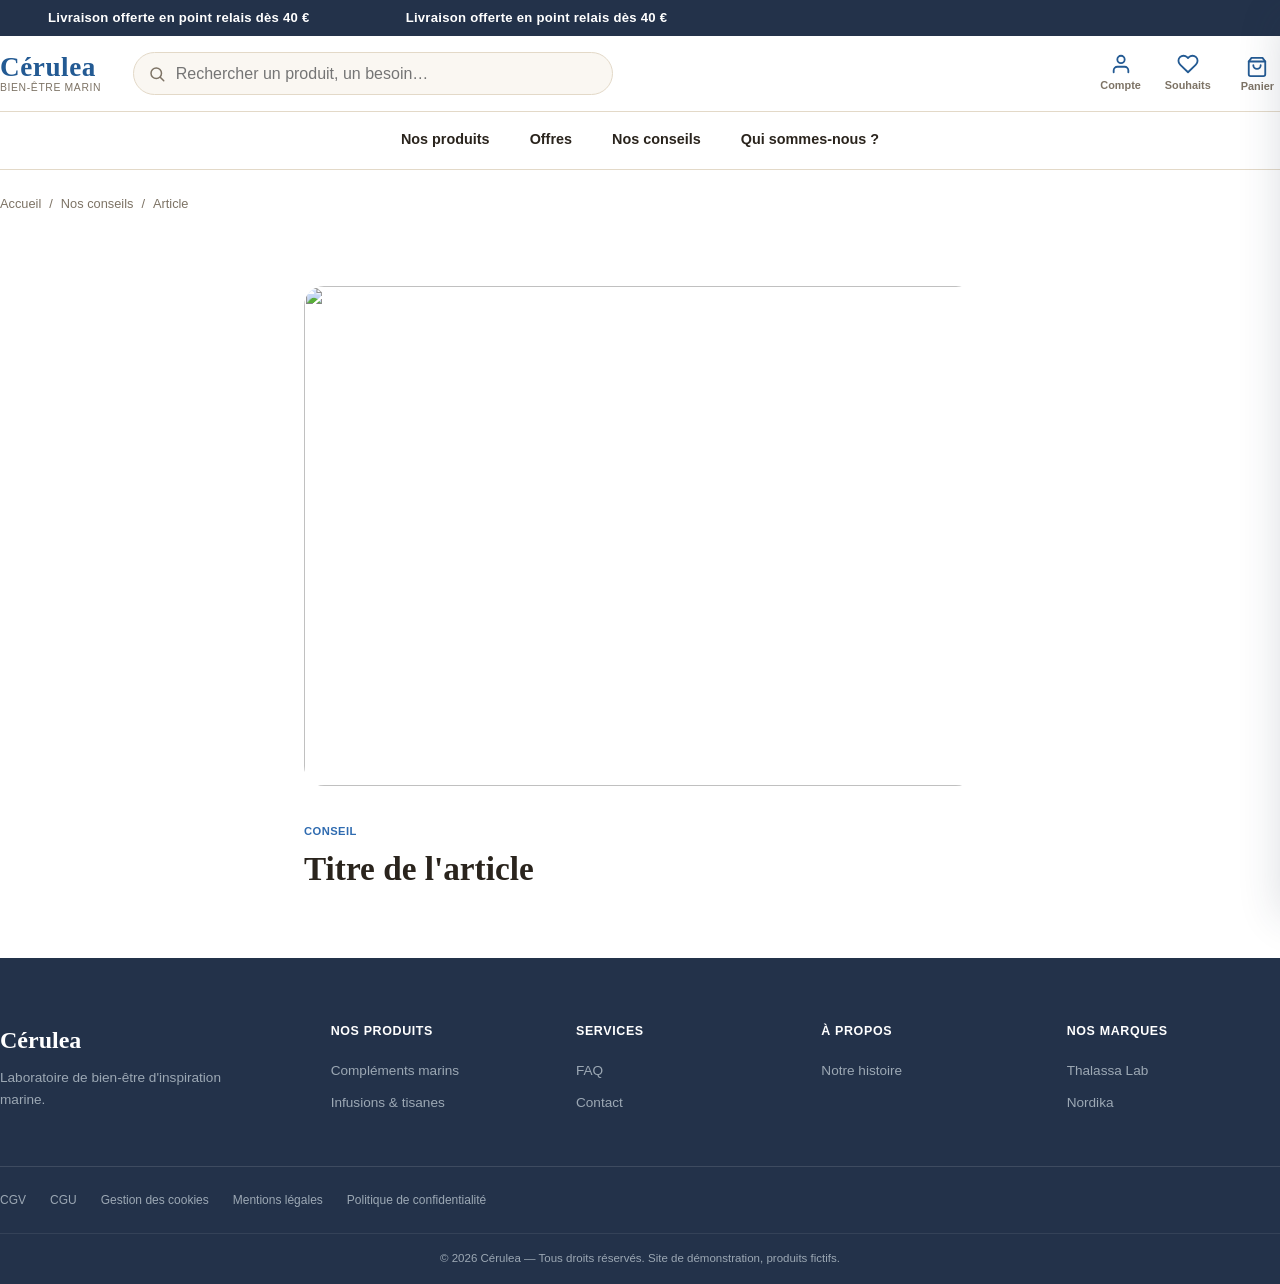
==== commit f4ab3ecb: "Ajoute un vrai panneau panier (le bouton Panier ne menait nulle part) Le lien "Panier" du header éta" ====
--- a/pages/article.html
+++ b/pages/article.html
@@ -50,11 +50,11 @@
         Souhaits
         <span class="header-action-badge" data-wishlist-count>0</span>
       </a>
-      <a href="#" class="header-action">
+      <button type="button" class="header-action" data-cart-toggle>
         <svg viewBox="0 0 24 24" fill="none" stroke="currentColor" stroke-width="2" stroke-linecap="round" stroke-linejoin="round"><path d="M6 2 3 6v14a2 2 0 0 0 2 2h14a2 2 0 0 0 2-2V6l-3-4Z"/><path d="M3 6h18"/><path d="M16 10a4 4 0 0 1-8 0"/></svg>
         Panier
         <span class="header-action-badge" data-cart-count>0</span>
-      </a>
+      </button>
     </nav>
   </div>
   <nav class="main-nav" aria-label="Navigation principale">
@@ -128,9 +128,28 @@
   <p class="footer-copyright">© <span data-year></span> Cérulea — Tous droits réservés. Site de démonstration, produits fictifs.</p>
 </footer>
 
+<div class="cart-overlay" data-cart-overlay hidden></div>
+<aside class="cart-drawer" data-cart-drawer aria-hidden="true">
+  <div class="cart-drawer-header">
+    <h2>Votre panier</h2>
+    <button type="button" class="cart-drawer-close" data-cart-close aria-label="Fermer le panier">&times;</button>
+  </div>
+  <div class="cart-drawer-body" data-cart-body></div>
+  <div class="cart-drawer-footer" data-cart-footer hidden>
+    <div class="cart-drawer-subtotal">
+      <span>Sous-total</span>
+      <span data-cart-subtotal>0,00&nbsp;€</span>
+    </div>
+    <button type="button" class="btn btn--primary btn--block" disabled>Commander</button>
+    <p class="cart-drawer-note">Site de démonstration — le paiement n'est pas disponible.</p>
+  </div>
+</aside>
+
 <script src="../js/main.js"></script>
+<script src="../js/products.js"></script>
 <script src="../js/wishlist.js"></script>
 <script src="../js/cart.js"></script>
+<script src="../js/search.js"></script>
 <script>
   const articles = {
     "magnesium-marin-sommeil": {
--- a/css/layout.css
+++ b/css/layout.css
@@ -33,6 +33,9 @@
   padding-bottom: var(--space-2);
   scrollbar-width: thin;
   scrollbar-color: var(--c-secondary) var(--c-bg-alt);
+  /* Estompe la carte suivante coupée en bord de piste plutôt que de la trancher net */
+  -webkit-mask-image: linear-gradient(to right, black calc(100% - 110px), transparent 100%);
+  mask-image: linear-gradient(to right, black calc(100% - 110px), transparent 100%);
 }
 
 .carousel-track::-webkit-scrollbar {
--- a/css/components.css
+++ b/css/components.css
@@ -121,6 +121,70 @@
   width: 18px;
   height: 18px;
   stroke: var(--c-text-muted);
+}
+
+.search-results {
+  position: absolute;
+  top: calc(100% + var(--space-2));
+  left: 0;
+  right: 0;
+  background: var(--c-white);
+  border: 1px solid var(--c-border);
+  border-radius: var(--radius-md);
+  box-shadow: var(--shadow-lg);
+  padding: var(--space-2);
+  z-index: 70;
+  max-height: 70vh;
+  overflow-y: auto;
+}
+
+.search-result-item {
+  display: flex;
+  align-items: center;
+  gap: var(--space-3);
+  padding: var(--space-2);
+  border-radius: var(--radius-sm);
+  transition: background var(--transition-fast);
+}
+
+.search-result-item:hover {
+  background: var(--c-section-accent);
+}
+
+.search-result-item img {
+  width: 44px;
+  height: 44px;
+  border-radius: var(--radius-sm);
+  object-fit: cover;
+  flex-shrink: 0;
+}
+
+.search-result-name {
+  display: block;
+  font-size: 0.88rem;
+  font-weight: 600;
+  color: var(--c-text);
+}
+
+.search-result-meta {
+  display: block;
+  font-size: 0.76rem;
+  color: var(--c-text-muted);
+  margin-top: 2px;
+}
+
+.search-results-empty {
+  padding: var(--space-3);
+  font-size: 0.88rem;
+  color: var(--c-text-muted);
+  text-align: center;
+}
+
+.search-results-empty a {
+  display: block;
+  margin-top: var(--space-2);
+  color: var(--c-primary);
+  font-weight: 600;
 }
 
 .header-actions {
@@ -1034,3 +1098,166 @@
   list-style: disc;
   margin-left: var(--space-4);
 }
+
+/* --------------------------------------------------------------------------
+   15. Panneau panier (drawer)
+   -------------------------------------------------------------------------- */
+.cart-overlay {
+  position: fixed;
+  inset: 0;
+  background: rgba(35, 50, 74, 0.5);
+  z-index: 90;
+  opacity: 0;
+  transition: opacity var(--transition-base);
+}
+
+.cart-overlay.is-open {
+  opacity: 1;
+}
+
+.cart-drawer {
+  position: fixed;
+  top: 0;
+  right: 0;
+  bottom: 0;
+  width: min(400px, 100vw);
+  background: var(--c-white);
+  z-index: 95;
+  display: flex;
+  flex-direction: column;
+  transform: translateX(100%);
+  transition: transform var(--transition-base);
+  box-shadow: var(--shadow-lg);
+}
+
+.cart-drawer.is-open {
+  transform: translateX(0);
+}
+
+.cart-drawer-header {
+  display: flex;
+  align-items: center;
+  justify-content: space-between;
+  padding: var(--space-4);
+  border-bottom: 1px solid var(--c-border);
+}
+
+.cart-drawer-header h2 {
+  font-family: var(--font-display);
+  font-size: 1.3rem;
+  color: var(--c-text);
+}
+
+.cart-drawer-close {
+  width: 36px;
+  height: 36px;
+  border-radius: 50%;
+  font-size: 1.4rem;
+  line-height: 1;
+  color: var(--c-text-muted);
+  transition: background var(--transition-fast);
+}
+
+.cart-drawer-close:hover {
+  background: var(--c-section-accent);
+}
+
+.cart-drawer-body {
+  flex: 1;
+  overflow-y: auto;
+  padding: var(--space-4);
+  display: flex;
+  flex-direction: column;
+  gap: var(--space-4);
+}
+
+.cart-empty {
+  display: flex;
+  flex-direction: column;
+  align-items: center;
+  text-align: center;
+  gap: var(--space-3);
+  margin: auto;
+  color: var(--c-text-muted);
+}
+
+.cart-item {
+  display: grid;
+  grid-template-columns: 64px 1fr auto;
+  gap: var(--space-3);
+  align-items: center;
+}
+
+.cart-item img {
+  width: 64px;
+  height: 64px;
+  border-radius: var(--radius-sm);
+  object-fit: cover;
+}
+
+.cart-item-name {
+  display: block;
+  font-size: 0.9rem;
+  font-weight: 600;
+  color: var(--c-text);
+  margin-bottom: 4px;
+}
+
+.cart-item-price {
+  display: block;
+  font-size: 0.82rem;
+  color: var(--c-text-muted);
+}
+
+.cart-item-qty {
+  display: flex;
+  align-items: center;
+  gap: var(--space-2);
+  margin-top: var(--space-2);
+}
+
+.cart-item-qty button {
+  width: 24px;
+  height: 24px;
+  border-radius: 50%;
+  border: 1px solid var(--c-border);
+  font-weight: 700;
+  line-height: 1;
+  color: var(--c-primary);
+}
+
+.cart-item-qty button:hover {
+  background: var(--c-section-accent);
+}
+
+.cart-item-remove {
+  align-self: flex-start;
+  color: var(--c-text-muted);
+  font-size: 0.78rem;
+  text-decoration: underline;
+}
+
+.cart-item-remove:hover {
+  color: var(--c-primary);
+}
+
+.cart-drawer-footer {
+  padding: var(--space-4);
+  border-top: 1px solid var(--c-border);
+}
+
+.cart-drawer-subtotal {
+  display: flex;
+  align-items: center;
+  justify-content: space-between;
+  font-weight: 700;
+  font-size: 1.05rem;
+  margin-bottom: var(--space-3);
+}
+
+.cart-drawer-note {
+  font-size: 0.76rem;
+  color: var(--c-text-muted);
+  text-align: center;
+  margin-top: var(--space-2);
+}
